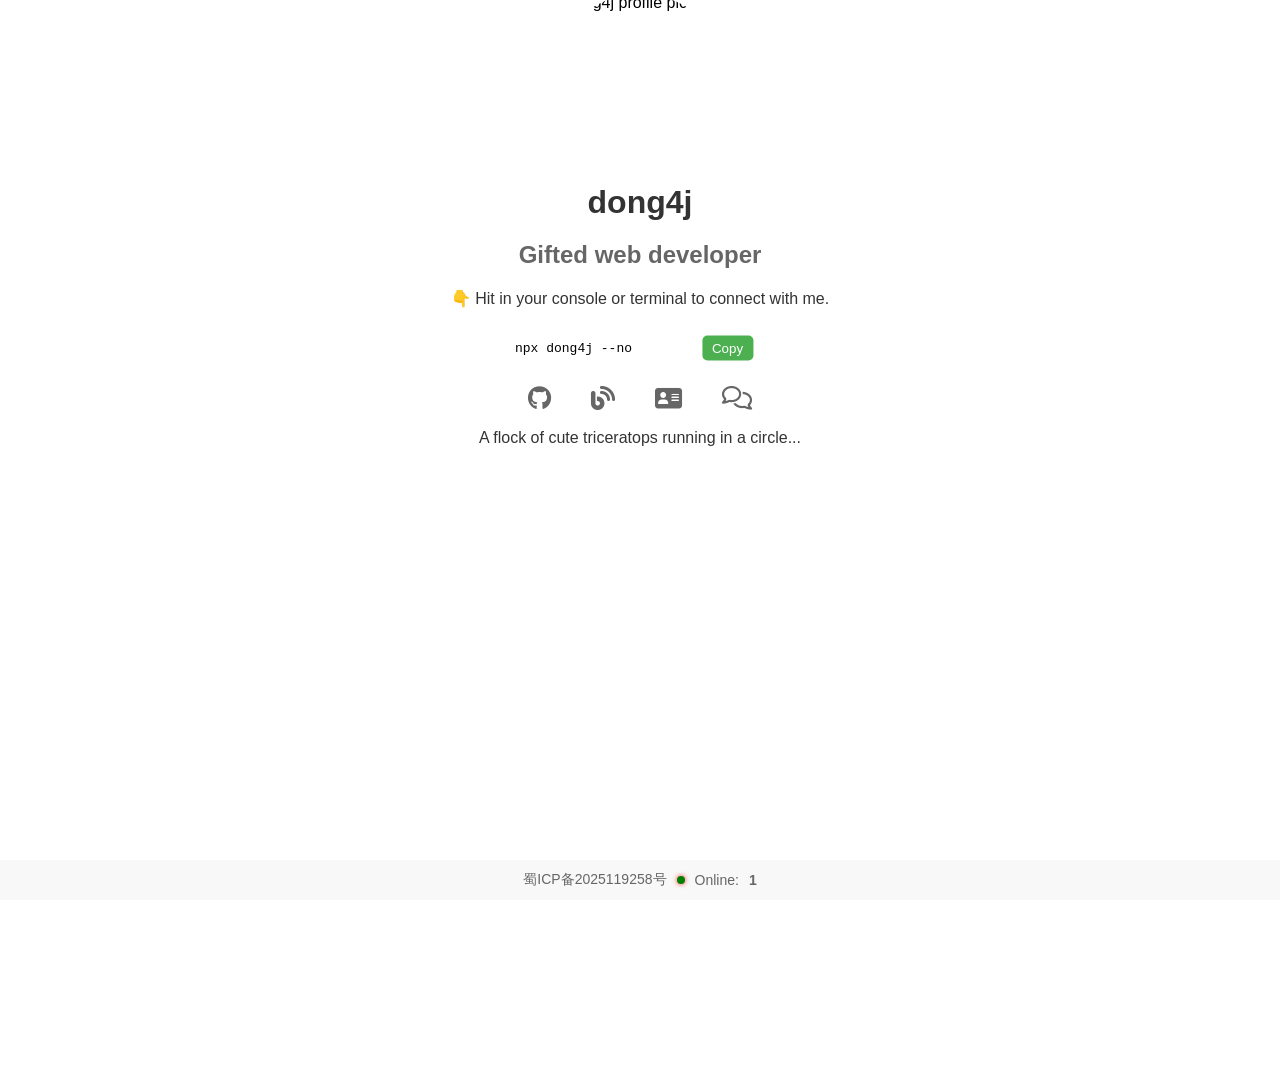
==== src/index.html @ 35749095 "Update" ====
<!DOCTYPE html>
<html lang="en">
  <head>
    <meta charset="UTF-8" />
    <meta
      name="viewport"
      content="width=device-width, initial-scale=1.0, maximum-scale=1.0, user-scalable=no"
    />
    <title>dong4j homepage</title>
    <meta property="og:type" content="website" />
    <meta property="og:url" content="https://home.dong4j.site" />
    <meta property="og:title" content="dong4j homepage" />
    <meta property="og:description" content="dong4j, gifted web developer." />
    <meta property="og:image" content="assets/img/avatar.webp" />
    <meta property="og:image:width" content="460" />
    <meta property="og:image:height" content="460" />
    <meta name="description" content="dong4j, gifted web developer." />
    <link rel="icon" href="favicon.ico" type="image/x-icon" />
    <link
      rel="stylesheet"
      href="https://cdnjs.cloudflare.com/ajax/libs/font-awesome/6.4.2/css/all.min.css"
    />
    <script
      defer
      src="https://cdn.dong4j.site/source/static/umami.self.js"
      data-host-url="https://umami.dong4j.ink:1024"
      data-website-id="12e71a61-916b-493a-82b1-9138286e73ae"
    ></script>
    <script
      src="https://umami.dong4j.ink:1024/counter/embed.min.js"
      async=""
      id="online-counter"
      interval="60000"
      api="https://umami.dong4j.ink:1024/counter"
      room="000000001"
    ></script>
    <link
      rel="stylesheet"
      href="https://cdnjs.cloudflare.com/ajax/libs/highlight.js/11.6.0/styles/default.min.css"
    />
    <script src="https://cdnjs.cloudflare.com/ajax/libs/highlight.js/11.6.0/highlight.min.js"></script>
    <script>
      hljs.highlightAll();
    </script>
    <style>
      body,
      html {
        margin: 0; /* 去除默认边距 */
        padding: 0; /* 去除默认内边距 */
        height: 100%; /* 使页面高度占满整个视口 */
        font-family: Arial, sans-serif; /* 设置字体 */
        overflow: hidden; /* 隐藏滚动条 */
        display: flex; /* 使用弹性布局 */
        flex-direction: column; /* 垂直排列子元素 */
        justify-content: space-between; /* 子元素垂直间距分配 */
      }

      .content-wrapper {
        display: flex; /* 使用弹性布局 */
        flex-direction: column; /* 垂直排列内容 */
        align-items: center; /* 水平居中内容 */
        justify-content: center; /* 垂直居中内容 */
        flex-grow: 1; /* 使内容填满剩余空间 */
        position: relative; /* 为了让背景 Canvas 位置相对这个容器 */
      }

      #background-scene {
        position: absolute; /* 背景绝对定位 */
        top: 20vh; /* 使 Canvas 位于页面偏下的位置 */
        left: 0;
        right: 0;
        bottom: 0;
        width: 100%;
        height: 100%;
        pointer-events: none; /* 禁止背景元素与鼠标交互 */
        z-index: -1; /* 背景位于内容层的下方 */
      }

      .profile {
        display: flex; /* 使用弹性布局 */
        flex-direction: column; /* 垂直排列个人资料 */
        align-items: center; /* 水平居中 */
        margin-top: -50vh; /* 让个人资料内容居中显示 */
        z-index: 10; /* 确保个人资料在其他内容之上 */
      }

      #profile-picture {
        width: 180px; /* 头像宽度 */
        height: 180px; /* 头像高度 */
        border-radius: 50%; /* 圆形头像 */
        object-fit: cover; /* 保证头像图片完全覆盖而不变形 */
        transition: transform 0.3s ease; /* 添加头像缩放过渡 */
      }

      #profile-picture:hover {
        transform: scale(1.1); /* 鼠标悬停时头像放大 */
      }

      h1,
      h2,
      p {
        margin: 10px; /* 设置标题和段落的外边距 */
        color: #333; /* 设置文字颜色 */
      }

      h2 {
        color: #666; /* 设置副标题颜色 */
      }

      .social-links {
        margin-top: -10px; /* 调整社交链接位置 */
        text-align: center; /* 居中显示社交链接 */
      }

      .link-list {
        list-style: none; /* 去掉列表项目符号 */
        display: flex; /* 使用弹性布局排列社交图标 */
        justify-content: center; /* 水平居中 */
        gap: 40px; /* 社交图标之间的间距 */
        padding: 0; /* 去掉内边距 */
      }

      .link-list a {
        color: #666; /* 设置链接颜色 */
        text-decoration: none; /* 去掉链接下划线 */
        font-size: 24px; /* 设置图标大小 */
        transition: color 0.3s ease, transform 0.3s ease; /* 添加颜色和缩放过渡 */
      }

      .link-list a:hover {
        color: #4caf50; /* 鼠标悬停时改变颜色 */
        transform: scale(1.2); /* 鼠标悬停时图标放大 */
      }

      footer {
        position: fixed; /* 固定在页面底部 */
        bottom: 0;
        width: 100%; /* 底部横跨整个页面 */
        height: 40px; /* 底部高度 */
        display: flex; /* 使用弹性布局 */
        justify-content: center; /* 居中内容 */
        align-items: center; /* 垂直居中 */
        background-color: #f8f8f8; /* 背景颜色 */
        color: #666; /* 文字颜色 */
        font-size: 14px; /* 字号 */
        text-align: center; /* 文字居中 */
        z-index: 1; /* 确保底部在内容之上 */
        transition: background-color 0.3s ease; /* 添加背景色过渡 */
      }

      footer:hover {
        background-color: #e8e8e8; /* 鼠标悬停时更改底部背景色 */
      }

      footer a {
        color: #666; /* 设置链接颜色 */
        text-decoration: none; /* 去掉链接下划线 */
        transition: color 0.3s ease; /* 添加颜色过渡 */
      }

      footer a:hover {
        color: #4caf50; /* 鼠标悬停时改变链接颜色 */
      }

      .code-block {
        position: relative; /* 相对定位，确保按钮定位正确 */
        width: 100%;
        max-width: 250px; /* 限制代码框的最大宽度 */
        margin: 10px 0; /* 上下外边距 */
        margin-top: 10px;
      }

      .bash {
        border-radius: 8px; /* 给代码框添加圆角 */
        transition: box-shadow 0.3s ease; /* 添加代码框阴影过渡 */
      }

      .bash:hover {
        box-shadow: 0 4px 12px rgba(0, 0, 0, 0.1); /* 鼠标悬停时添加阴影 */
      }

      .copy-btn {
        position: absolute; /* 绝对定位按钮 */
        top: 50%; /* 垂直居中 */
        left: 85%; /* 按钮靠右 */
        transform: translate(-50%, -50%); /* 调整按钮位置 */
        background-color: #4caf50; /* 按钮背景颜色 */
        color: white; /* 按钮文字颜色 */
        border: none; /* 去掉按钮边框 */
        padding: 5px 10px; /* 按钮内边距 */
        cursor: pointer; /* 鼠标指针变为手型 */
        border-radius: 5px; /* 按钮圆角 */
        transition: background-color 0.3s ease; /* 添加按钮颜色过渡 */
      }

      .copy-btn:hover {
        background-color: #45a049; /* 鼠标悬停时更改按钮颜色 */
      }

      @media (max-width: 500px) {
        #background-scene {
          top: 30vh; /* 在移动端调整背景位置 */
          height: 100%; /* 背景占满整个视口 */
        }

        .profile {
          margin-top: 20vh; /* 在移动端调整个人资料顶部间距 */
        }

        .social-links {
          margin-top: -30px; /* 调整社交链接位置 */
        }

        .link-list a {
          font-size: 20px; /* 在小屏幕上调整图标大小 */
        }

        .code-block {
          margin: 20px 0; /* 上下外边距 */
          margin-top: -10px;
        }
      }
      /* 为 iPad 屏幕尺寸调整 */
      @media (max-width: 1024px) {
        .profile {
          margin-top: -20vh; /* 调整为负值，让内容向下移动，确保头像显示完整 */
        }

        #profile-picture {
          width: 200px; /* 增大头像尺寸 */
          height: 200px; /* 增大头像尺寸 */
        }

        h1,
        h2,
        p {
          margin: 8px; /* 适当调整文字间距 */
        }

        .link-list a {
          font-size: 22px; /* 调整社交链接图标的大小 */
        }

        .social-links {
          margin-top: -15px; /* 调整社交链接的垂直位置 */
        }
      }

      /* 定义在线人数的指示灯样式 */
      .indicator {
        display: inline-block;
        width: 8px;
        height: 8px;
        border-radius: 50%; /* 圆形 */
        background-color: green; /* 默认红色 */
        margin-left: 0px;
        animation: subtle-breathing 1.2s infinite; /* 呼吸动画 */
        box-shadow: 0 0 5px rgba(255, 0, 0, 0.8); /* 初始光晕 */
      }

      @keyframes subtle-breathing {
        0%,
        100% {
          opacity: 1;
          transform: scale(1);
          box-shadow: 0 0 5px rgba(255, 0, 0, 0.8); /* 光晕正常 */
        }
        50% {
          opacity: 0.8;
          transform: scale(0.95);
          box-shadow: 0 0 10px rgba(255, 0, 0, 0.5); /* 光晕稍大且更淡 */
        }
      }
    </style>
  </head>
  <body>
    <div class="content-wrapper">
      <canvas
        id="background-scene"
        alt="A flock of cute triceratops running in a circle"
      ></canvas>

      <div class="profile">
        <img
          id="profile-picture"
          src="assets/img/avatar.webp"
          alt="dong4j profile picture"
        />
        <h1>dong4j</h1>
        <h2>Gifted web developer</h2>
        <p>👇 Hit in your console or terminal to connect with me.</p>

        <div class="code-block">
          <pre><code class="bash">npx dong4j --no</code></pre>
          <button class="copy-btn" onclick="copyCode()">Copy</button>
        </div>
      </div>

      <div class="social-links">
        <ul class="link-list">
          <li>
            <a
              href="https://github.com/dong4j"
              target="_blank"
              rel="noopener noreferrer"
              ><i class="fab fa-github"></i
            ></a>
          </li>
          <li>
            <a
              href="https://blog.dong4j.site"
              target="_blank"
              rel="noopener noreferrer"
              ><i class="fas fa-blog"></i
            ></a>
          </li>
          <li>
            <a
              href="https://npx-card.dong4j.site"
              target="_blank"
              rel="noopener noreferrer"
              ><i class="fas fa-address-card"></i
            ></a>
          </li>
          <li>
            <a
              href="https://chat.dong4j.site"
              target="_blank"
              rel="noopener noreferrer"
              ><i class="fa-regular fa-comments"></i
            ></a>
          </li>
        </ul>
        <p>A flock of cute triceratops running in a circle...</p>
      </div>
    </div>
    <footer>
      <div style="display: flex; align-items: center; gap: 10px">
        <p style="margin: 0">
          <a
            href="https://beian.miit.gov.cn/"
            target="_blank"
            rel="noopener noreferrer"
            >蜀ICP备2025119258号</a
          >
        </p>
        <span id="indicator" class="indicator"></span>
        <span>Online:</span>
        <span id="online_user" style="font-size: 1em; font-weight: bold">1</span>
      </div>
    </footer>

    <script src="index.js" async></script>

    <script>
      function copyCode() {
        const code = document.querySelector(".code-block code");
        const range = document.createRange();
        range.selectNode(code);
        window.getSelection().removeAllRanges();
        window.getSelection().addRange(range);
        try {
          document.execCommand("copy");
        } catch (err) {}
        window.getSelection().removeAllRanges();
      }
    </script>
  </body>
</html>
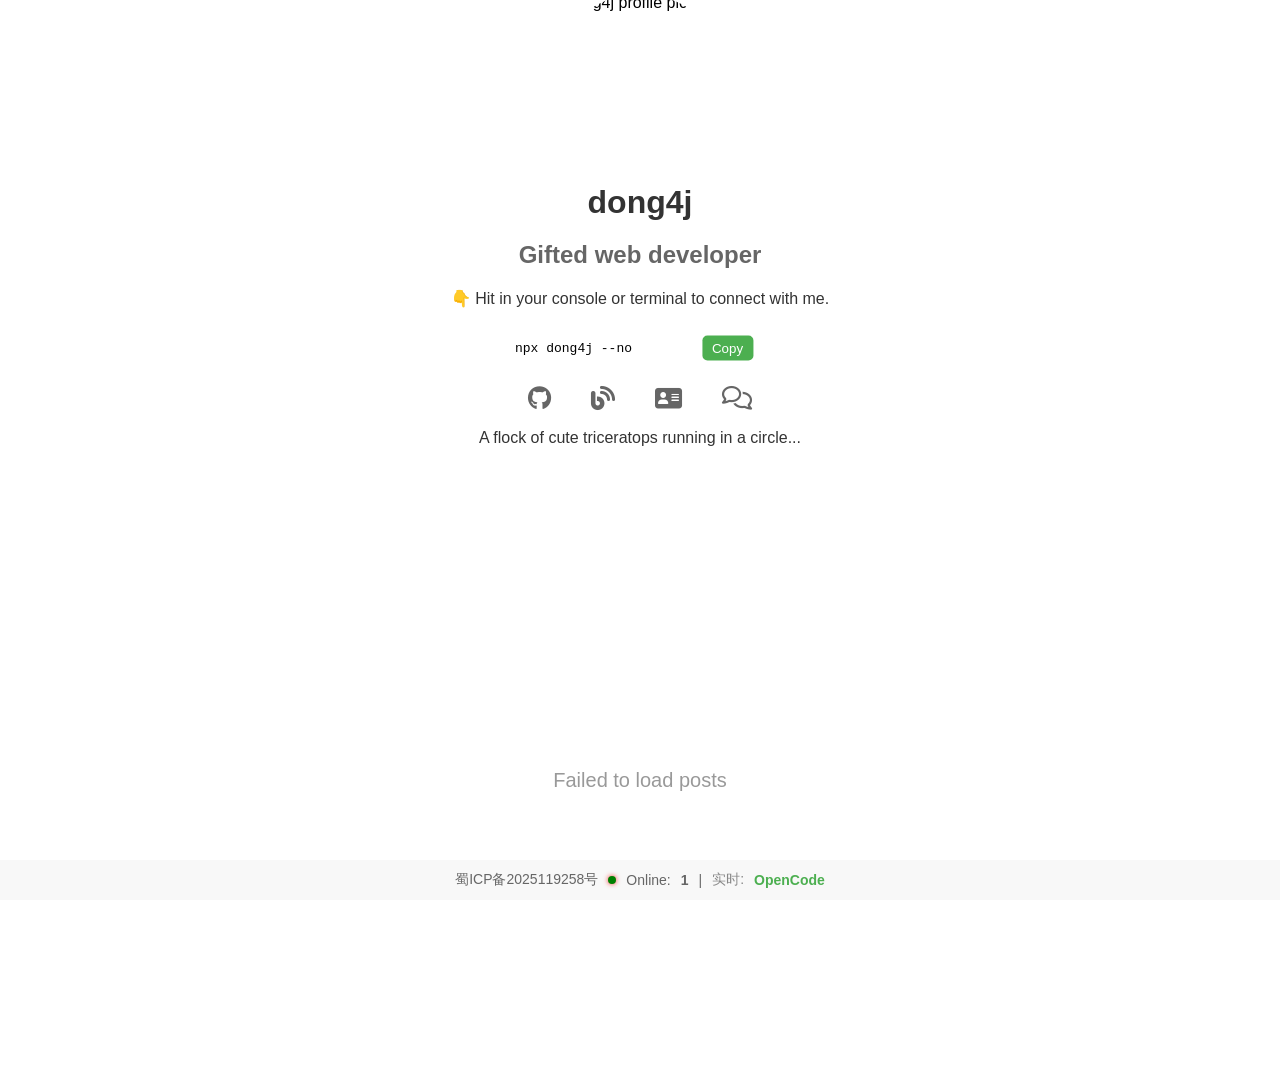
==== commit 4c3d6bb7: "docs(personal-page): 新增 AGENTS.md 规范文档及博客卡片区块" ====
--- a/src/index.html
+++ b/src/index.html
@@ -23,16 +23,16 @@
     <script
       defer
       src="https://cdn.dong4j.site/source/static/umami.self.js"
-      data-host-url="https://umami.dong4j.ink:1024"
+      data-host-url="https://umami.dong4j.site"
       data-website-id="12e71a61-916b-493a-82b1-9138286e73ae"
     ></script>
     <script
-      src="https://umami.dong4j.ink:1024/counter/embed.min.js"
+      src="https://umami.dong4j.site/counter/embed.min.js"
       async=""
       id="online-counter"
       interval="60000"
-      api="https://umami.dong4j.ink:1024/counter"
-      room="000000001"
+      api="https://umami.dong4j.site/counter"
+      room="home-page"
     ></script>
     <link
       rel="stylesheet"
@@ -263,14 +263,141 @@
         100% {
           opacity: 1;
           transform: scale(1);
-          box-shadow: 0 0 5px rgba(255, 0, 0, 0.8); /* 光晕正常 */
+          box-shadow: 0 0 5px rgba(255, 0, 0, 0.8);
         }
         50% {
           opacity: 0.8;
           transform: scale(0.95);
-          box-shadow: 0 0 10px rgba(255, 0, 0, 0.5); /* 光晕稍大且更淡 */
-        }
-      }
+          box-shadow: 0 0 10px rgba(255, 0, 0, 0.5);
+        }
+      }
+
+      .blog-section {
+        position: absolute;
+        bottom: 60px;
+        left: 0;
+        right: 0;
+        padding: 0 20px;
+        z-index: 5;
+      }
+
+      .blog-cards {
+        display: flex;
+        gap: 16px;
+        overflow-x: auto;
+        padding-bottom: 10px;
+        scrollbar-width: thin;
+        scrollbar-color: rgba(76, 175, 80, 0.3) transparent;
+        justify-content: center;
+      }
+
+      .blog-cards::-webkit-scrollbar {
+        height: 4px;
+      }
+
+      .blog-cards::-webkit-scrollbar-track {
+        background: transparent;
+      }
+
+      .blog-cards::-webkit-scrollbar-thumb {
+        background: rgba(76, 175, 80, 0.3);
+        border-radius: 2px;
+      }
+
+      .blog-card {
+        flex: 0 0 260px;
+        background: rgba(255, 255, 255, 0.85);
+        backdrop-filter: blur(10px);
+        border-radius: 12px;
+        padding: 16px;
+        text-decoration: none;
+        transition: all 0.3s ease;
+        border: 1px solid rgba(76, 175, 80, 0.2);
+        box-shadow: 0 2px 8px rgba(0, 0, 0, 0.06);
+      }
+
+      .blog-card:hover {
+        transform: translateY(-4px);
+        box-shadow: 0 8px 24px rgba(76, 175, 80, 0.15);
+        border-color: rgba(76, 175, 80, 0.4);
+      }
+
+      .blog-card-title {
+        font-size: 14px;
+        font-weight: 600;
+        color: #333;
+        margin: 0 0 8px 0;
+        line-height: 1.4;
+        display: -webkit-box;
+        -webkit-line-clamp: 2;
+        -webkit-box-orient: vertical;
+        overflow: hidden;
+      }
+
+      .blog-card-meta {
+        display: flex;
+        align-items: center;
+        gap: 12px;
+        font-size: 12px;
+        color: #999;
+      }
+
+      .blog-card-date {
+        display: flex;
+        align-items: center;
+        gap: 4px;
+      }
+
+      .blog-card-category {
+        color: #4caf50;
+        font-weight: 500;
+        white-space: nowrap;
+        overflow: hidden;
+        text-overflow: ellipsis;
+        max-width: 120px;
+      }
+
+      .blog-loading {
+        flex: 0 0 260px;
+        height: 100px;
+        display: flex;
+        align-items: center;
+        justify-content: center;
+        background: rgba(255, 255, 255, 0.5);
+        border-radius: 12px;
+        color: #999;
+        font-size: 20px;
+      }
+
+      @media (max-width: 500px) {
+        .blog-section {
+          bottom: 50px;
+          padding: 0 15px;
+        }
+
+        .blog-cards {
+          gap: 12px;
+          scroll-snap-type: x mandatory;
+          -webkit-overflow-scrolling: touch;
+        }
+
+        .blog-card {
+          flex: 0 0 220px;
+          padding: 14px;
+          scroll-snap-align: center;
+        }
+
+        .blog-card-title {
+          font-size: 13px;
+        }
+      }
+
+      @media (max-width: 1024px) {
+        .blog-section {
+          bottom: 50px;
+        }
+      }
+
     </style>
   </head>
   <body>
@@ -333,9 +460,17 @@
         </ul>
         <p>A flock of cute triceratops running in a circle...</p>
       </div>
+
+      <section class="blog-section" id="blog-section">
+        <div class="blog-cards" id="blog-cards">
+          <div class="blog-loading">
+            <i class="fas fa-spinner fa-spin"></i>
+          </div>
+        </div>
+      </section>
     </div>
     <footer>
-      <div style="display: flex; align-items: center; gap: 10px">
+      <div style="display: flex; align-items: center; gap: 10px;">
         <p style="margin: 0">
           <a
             href="https://beian.miit.gov.cn/"
@@ -347,6 +482,11 @@
         <span id="indicator" class="indicator"></span>
         <span>Online:</span>
         <span id="online_user" style="font-size: 1em; font-weight: bold">1</span>
+        <span style="color: #666;">|</span>
+        <span style="color: #888;">实时:</span>
+        <span id="wakatime-display" style="display: inline-block; overflow: hidden; color: #4caf50; font-weight: 600;">
+          <span id="wakatime-text" style="display: block; transition: transform 0.3s ease;"></span>
+        </span>
       </div>
     </footer>
 
@@ -364,6 +504,78 @@
         } catch (err) {}
         window.getSelection().removeAllRanges();
       }
+
+      async function fetchBlogFeed() {
+        try {
+          const response = await fetch('https://blog.dong4j.site/rss2.json');
+          const items = await response.json();
+
+          const cards = items.map(item => {
+            const title = item.title;
+            const link = item.link;
+            const pubDate = new Date(item.pubDate);
+            const category = item.categories?.[0] || '未分类';
+
+            const formattedDate = pubDate.toLocaleDateString('zh-CN', {
+              year: 'numeric',
+              month: 'short',
+              day: 'numeric'
+            });
+
+            return `
+              <a href="${link}" target="_blank" rel="noopener noreferrer" class="blog-card">
+                <h3 class="blog-card-title">${title}</h3>
+                <div class="blog-card-meta">
+                  <span class="blog-card-date">
+                    <i class="far fa-calendar"></i>
+                    ${formattedDate}
+                  </span>
+                  <span class="blog-card-category">${category}</span>
+                </div>
+              </a>
+            `;
+          }).join('');
+
+          document.getElementById('blog-cards').innerHTML = cards;
+        } catch (error) {
+          document.getElementById('blog-cards').innerHTML = `
+            <div class="blog-loading" style="flex: 0 0 auto;">
+              <span>Failed to load posts</span>
+            </div>
+          `;
+        }
+      }
+
+      fetchBlogFeed();
+
+      const mockData = ['iTerm2', 'OpenCode', 'Safari', 'VS Code', '微信', '音乐', 'Finder'];
+      let mockIndex = 0;
+
+      function showWakatime(appName) {
+        const textEl = document.getElementById('wakatime-text');
+        textEl.style.transform = 'translateY(-100%)';
+        setTimeout(() => {
+          textEl.textContent = appName;
+          textEl.style.transform = 'translateY(100%)';
+          setTimeout(() => {
+            textEl.style.transform = 'translateY(0)';
+          }, 50);
+        }, 300);
+      }
+
+      function mockSSE() {
+        if (mockIndex < mockData.length) {
+          showWakatime(mockData[mockIndex]);
+          mockIndex++;
+          setTimeout(mockSSE, 3000);
+        }
+      }
+
+      if (document.getElementById('wakatime-text')) {
+        mockSSE();
+      }
+
+      mockSSE();
     </script>
   </body>
 </html>
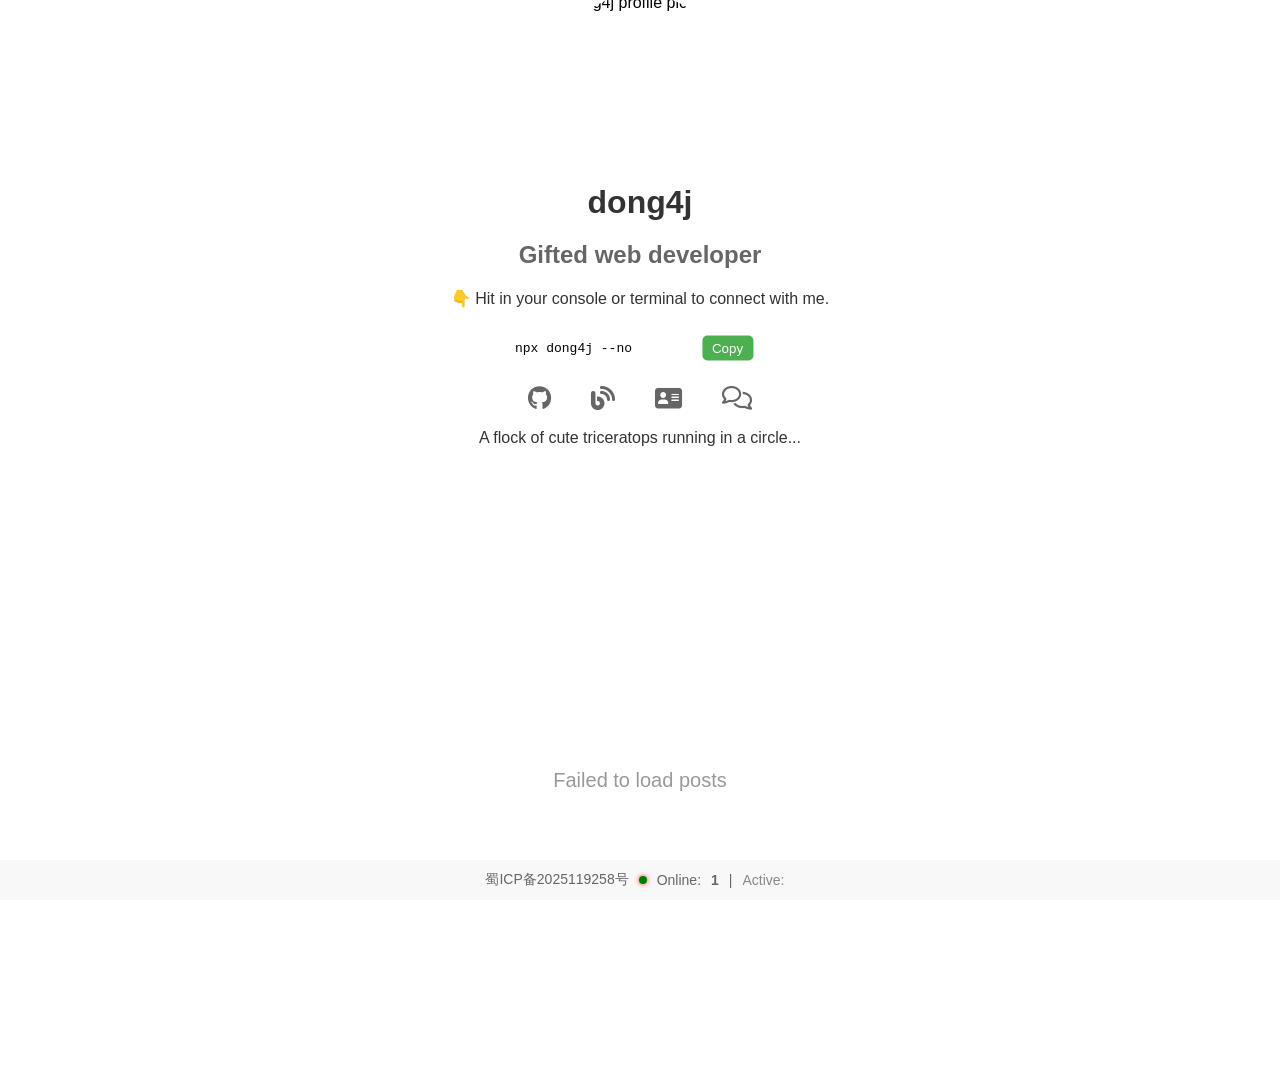
==== commit 4295674d: "feat(wakatime): 新增 WakaTime 实时活动追踪 SSE 后端服务" ====
--- a/src/index.html
+++ b/src/index.html
@@ -483,7 +483,7 @@
         <span>Online:</span>
         <span id="online_user" style="font-size: 1em; font-weight: bold">1</span>
         <span style="color: #666;">|</span>
-        <span style="color: #888;">实时:</span>
+        <span style="color: #888;">Active:</span>
         <span id="wakatime-display" style="display: inline-block; overflow: hidden; color: #4caf50; font-weight: 600;">
           <span id="wakatime-text" style="display: block; transition: transform 0.3s ease;"></span>
         </span>
@@ -508,7 +508,7 @@
       async function fetchBlogFeed() {
         try {
           const response = await fetch('https://blog.dong4j.site/rss2.json');
-          const items = await response.json();
+          const items = (await response.json()).slice(0, 5);
 
           const cards = items.map(item => {
             const title = item.title;
@@ -548,9 +548,6 @@
 
       fetchBlogFeed();
 
-      const mockData = ['iTerm2', 'OpenCode', 'Safari', 'VS Code', '微信', '音乐', 'Finder'];
-      let mockIndex = 0;
-
       function showWakatime(appName) {
         const textEl = document.getElementById('wakatime-text');
         textEl.style.transform = 'translateY(-100%)';
@@ -563,19 +560,25 @@
         }, 300);
       }
 
-      function mockSSE() {
-        if (mockIndex < mockData.length) {
-          showWakatime(mockData[mockIndex]);
-          mockIndex++;
-          setTimeout(mockSSE, 3000);
-        }
+      function connectWakatimeSSE() {
+        const es = new EventSource('https://sse.dong4j.site/api/wakatime/stream');
+        es.onmessage = (event) => {
+          try {
+            const data = JSON.parse(event.data);
+            if (data.to) {
+              showWakatime(data.to);
+            }
+          } catch {}
+        };
+        es.onerror = () => {
+          es.close();
+          setTimeout(connectWakatimeSSE, 5000);
+        };
       }
 
       if (document.getElementById('wakatime-text')) {
-        mockSSE();
-      }
-
-      mockSSE();
+        connectWakatimeSSE();
+      }
     </script>
   </body>
 </html>
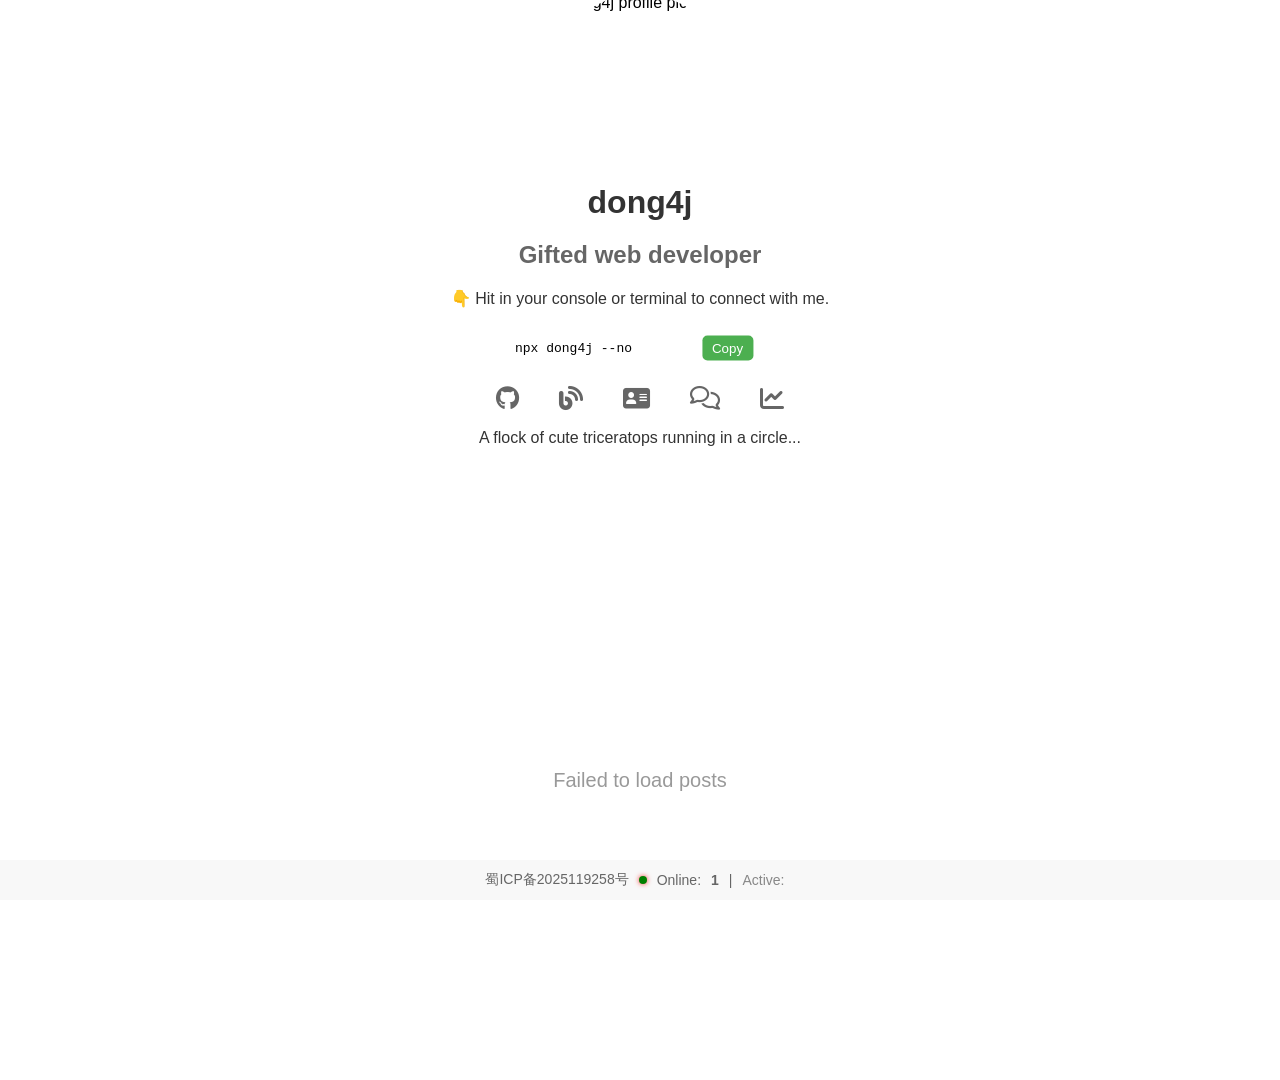
==== commit 44d963b0: "feat(token-usage): 新增 Token 使用量统计页面及静态资源" ====
--- a/src/index.html
+++ b/src/index.html
@@ -457,6 +457,16 @@
               ><i class="fa-regular fa-comments"></i
             ></a>
           </li>
+          <li>
+            <a
+              href="https://token.dong4j.site"
+              aria-label="Token usage dashboard"
+              title="Token usage dashboard"
+              target="_blank"
+              rel="noopener noreferrer"
+              ><i class="fas fa-chart-line"></i
+            ></a>
+          </li>
         </ul>
         <p>A flock of cute triceratops running in a circle...</p>
       </div>
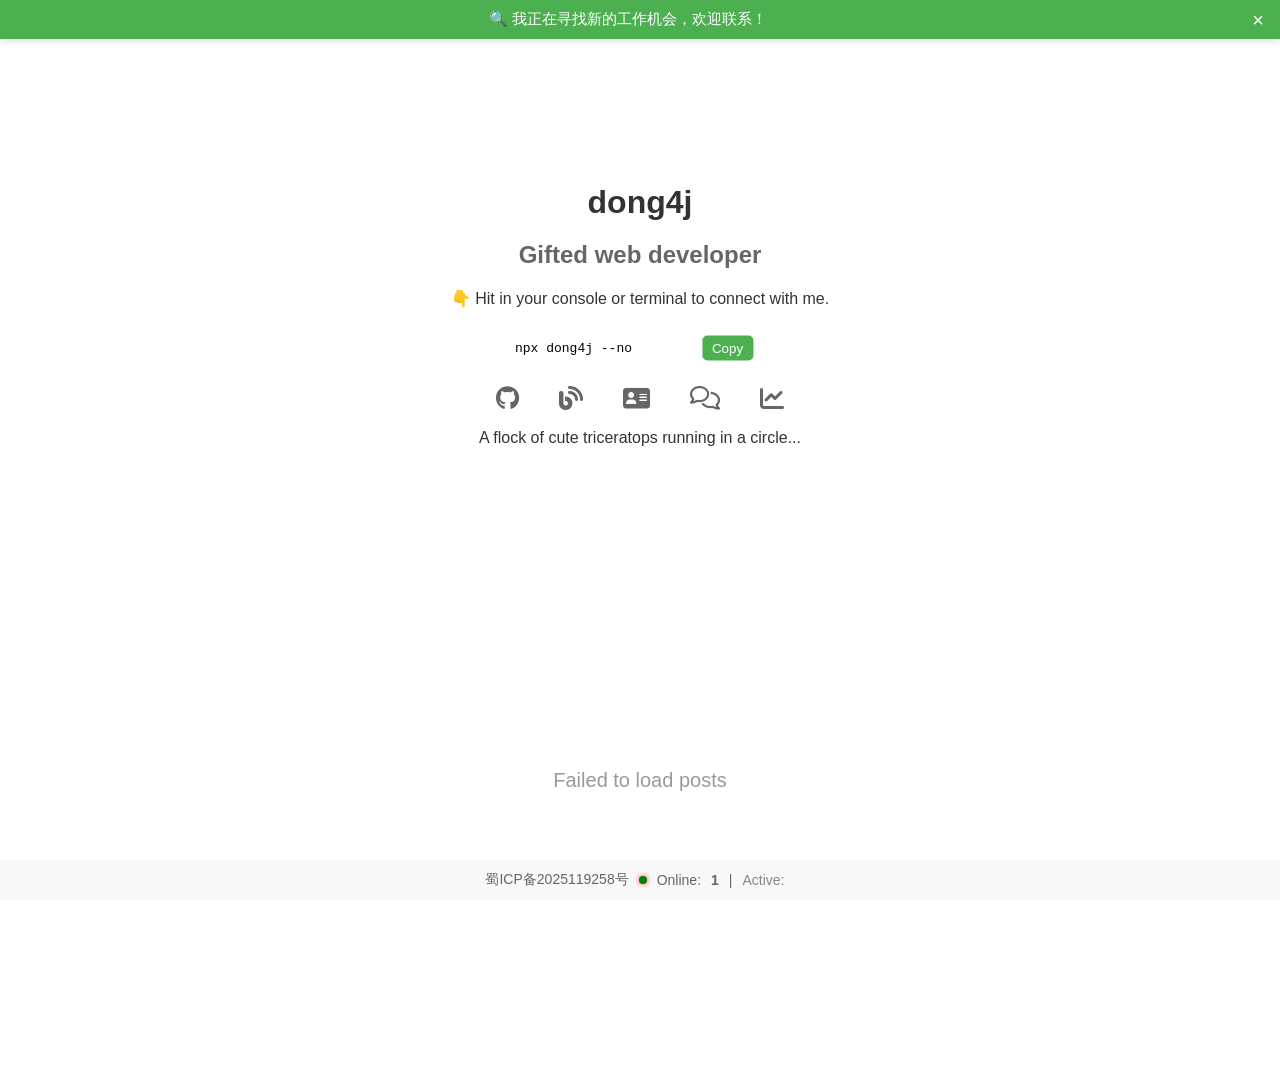
==== commit a55d9baf: "feat(hexo): 添加全局通知弹窗功能 - 新增全局通知容器样式与结构, 支持固定位置显示 - 实现通知文本内容与关闭按钮交互逻辑 - 添加本地存储标记, 避免重复显示通知 - 设置 10 秒自" ====
--- a/src/index.html
+++ b/src/index.html
@@ -82,6 +82,7 @@
         align-items: center; /* 水平居中 */
         margin-top: -50vh; /* 让个人资料内容居中显示 */
         z-index: 10; /* 确保个人资料在其他内容之上 */
+        position: relative;
       }
 
       #profile-picture {
@@ -94,6 +95,75 @@
 
       #profile-picture:hover {
         transform: scale(1.1); /* 鼠标悬停时头像放大 */
+      }
+
+      /* Token 数量悬浮框 */
+      #token-tooltip {
+        position: absolute;
+        top: 50%;
+        left: calc(100% + 20px);
+        transform: translateY(-50%);
+        background: rgba(76, 175, 80, 0.95);
+        color: white;
+        padding: 12px 16px;
+        border-radius: 12px;
+        font-size: 14px;
+        white-space: nowrap;
+        opacity: 0;
+        visibility: hidden;
+        transition: opacity 0.3s ease, visibility 0.3s ease, transform 0.3s ease;
+        box-shadow: 0 4px 12px rgba(76, 175, 80, 0.3);
+        z-index: 100;
+      }
+
+      #token-tooltip.visible {
+        opacity: 1;
+        visibility: visible;
+      }
+
+      #token-tooltip::before {
+        content: '';
+        position: absolute;
+        right: 100%;
+        top: 50%;
+        transform: translateY(-50%);
+        border: 6px solid transparent;
+        border-right-color: rgba(76, 175, 80, 0.95);
+      }
+
+      #token-tooltip .token-label {
+        font-size: 11px;
+        opacity: 0.85;
+        margin-bottom: 4px;
+      }
+
+      #token-tooltip .token-value {
+        font-size: 18px;
+        font-weight: 700;
+      }
+
+      #token-tooltip .token-date {
+        font-size: 11px;
+        opacity: 0.75;
+        margin-top: 4px;
+      }
+
+      @media (max-width: 768px) {
+        #token-tooltip {
+          left: 50%;
+          top: calc(100% + 15px);
+          transform: translateX(-50%);
+        }
+
+        #token-tooltip::before {
+          right: auto;
+          left: 50%;
+          top: auto;
+          bottom: 100%;
+          transform: translateX(-50%);
+          border: 6px solid transparent;
+          border-bottom-color: rgba(76, 175, 80, 0.95);
+        }
       }
 
       h1,
@@ -401,6 +471,10 @@
     </style>
   </head>
   <body>
+    <div id="global-notification" style="display:none;position:fixed;top:0;left:0;right:0;z-index:9999;background:#4caf50;color:#fff;text-align:center;padding:10px 40px 10px 16px;font-size:15px;box-shadow:0 2px 8px rgba(0,0,0,0.15);">
+      <span id="notification-text"></span>
+      <button id="notification-close" style="position:absolute;right:12px;top:50%;transform:translateY(-50%);background:none;border:none;color:#fff;font-size:20px;cursor:pointer;padding:0 4px;line-height:1;">×</button>
+    </div>
     <div class="content-wrapper">
       <canvas
         id="background-scene"
@@ -413,6 +487,11 @@
           src="assets/img/avatar.webp"
           alt="dong4j profile picture"
         />
+        <div id="token-tooltip">
+          <div class="token-label">今日 Token</div>
+          <div class="token-value" id="token-value">-</div>
+          <div class="token-date" id="token-date"></div>
+        </div>
         <h1>dong4j</h1>
         <h2>Gifted web developer</h2>
         <p>👇 Hit in your console or terminal to connect with me.</p>
@@ -503,6 +582,30 @@
     <script src="index.js" async></script>
 
     <script>
+      var NOTIFICATION = { enable: true, text: '🔍 我正在寻找新的工作机会，欢迎联系！' };
+
+      (function() {
+        if (!NOTIFICATION.enable) return;
+        var el = document.getElementById('global-notification');
+        var textEl = document.getElementById('notification-text');
+        var closeBtn = document.getElementById('notification-close');
+        if (!el) return;
+        if (localStorage.getItem('notification-dismissed')) return;
+        textEl.textContent = NOTIFICATION.text;
+        el.style.display = 'block';
+        var timer = setTimeout(function() {
+          el.style.display = 'none';
+          localStorage.setItem('notification-dismissed', '1');
+        }, 10000);
+        if (closeBtn) {
+          closeBtn.onclick = function() {
+            clearTimeout(timer);
+            el.style.display = 'none';
+            localStorage.setItem('notification-dismissed', '1');
+          };
+        }
+      })();
+
       function copyCode() {
         const code = document.querySelector(".code-block code");
         const range = document.createRange();
@@ -575,8 +678,13 @@
         es.onmessage = (event) => {
           try {
             const data = JSON.parse(event.data);
-            if (data.to) {
+            // 判断是 App 切换事件还是 Token 用量事件
+            if (data.to && data.from !== undefined) {
+              // App 切换事件
               showWakatime(data.to);
+            } else if (data.total_tokens !== undefined) {
+              // Token 用量事件
+              showTokenUsage(data);
             }
           } catch {}
         };
@@ -586,6 +694,39 @@
         };
       }
 
+      // 显示 Token 用量悬浮框
+      function showTokenUsage(data) {
+        if (!data.total_tokens || data.total_tokens <= 0) {
+          return;
+        }
+        const tooltip = document.getElementById('token-tooltip');
+        const valueEl = document.getElementById('token-value');
+        const dateEl = document.getElementById('token-date');
+        if (!tooltip || !valueEl || !dateEl) return;
+
+        // 格式化 Token 数量
+        const formatted = formatTokenCount(data.total_tokens);
+        valueEl.textContent = formatted;
+
+        // 显示时间
+        if (data.time) {
+          dateEl.textContent = '更新时间 ' + data.time;
+        }
+
+        // 显示悬浮框（持续显示直到新数据覆盖）
+        tooltip.classList.add('visible');
+      }
+
+      // 格式化 Token 数量显示
+      function formatTokenCount(count) {
+        if (count >= 100000000) {
+          return (count / 100000000).toFixed(1) + '亿';
+        } else if (count >= 10000) {
+          return (count / 10000).toFixed(1) + '万';
+        }
+        return count.toLocaleString();
+      }
+
       if (document.getElementById('wakatime-text')) {
         connectWakatimeSSE();
       }
